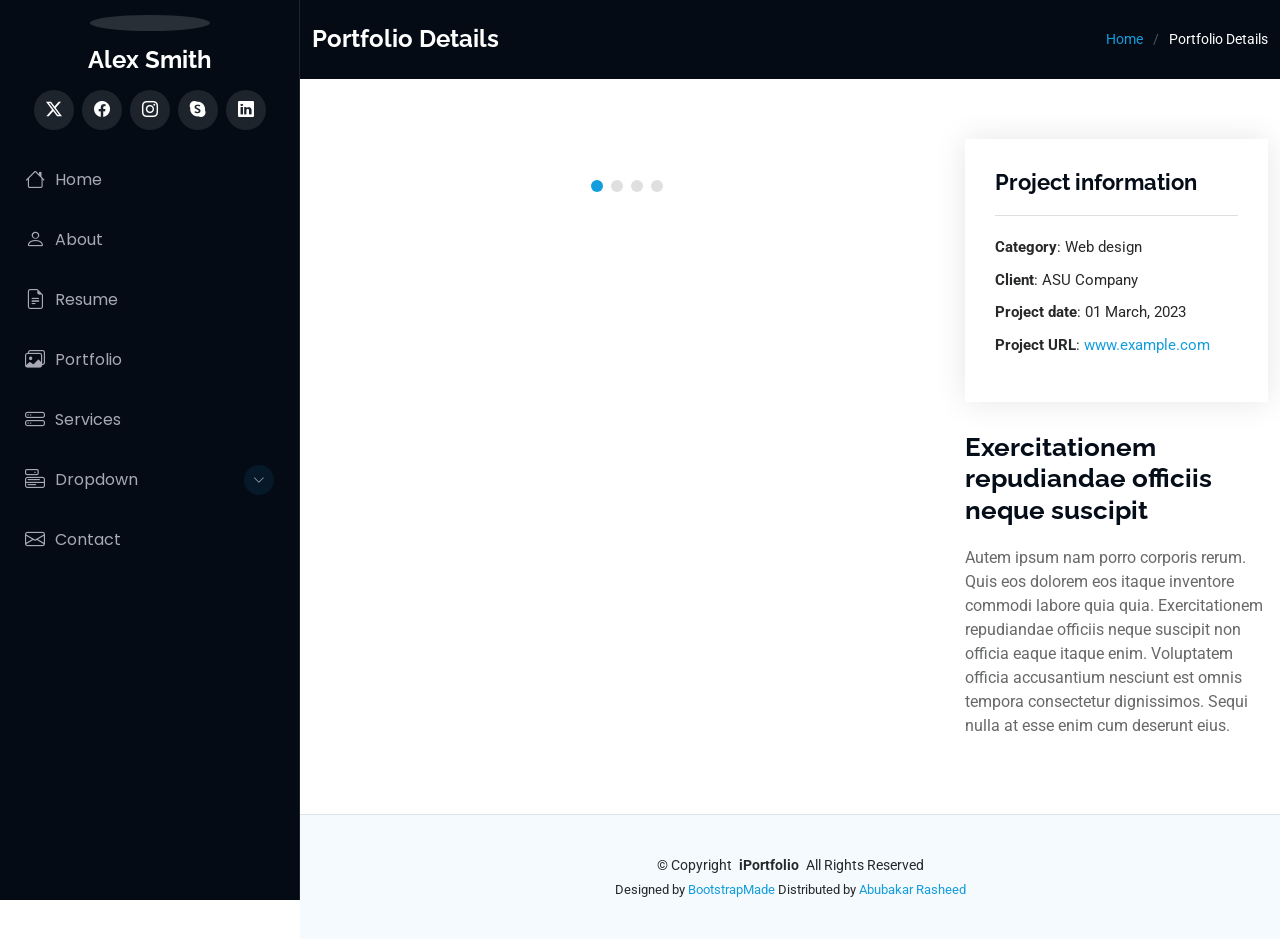
==== portfolio-details.html @ 511922d0 "coonit" ====
<!DOCTYPE html>
<html lang="en">

<head>
  <meta charset="utf-8">
  <meta content="width=device-width, initial-scale=1.0" name="viewport">
  <title>Portfolio Details - iPortfolio Bootstrap Template</title>
  <meta content="" name="description">
  <meta content="" name="keywords">

  <!-- Favicons -->
  <link href="assets/img/favicon.png" rel="icon">
  <link href="assets/img/apple-touch-icon.png" rel="apple-touch-icon">

  <!-- Fonts -->
  <link href="https://fonts.googleapis.com" rel="preconnect">
  <link href="https://fonts.gstatic.com" rel="preconnect" crossorigin>
  <link href="https://fonts.googleapis.com/css2?family=Roboto:ital,wght@0,100;0,300;0,400;0,500;0,700;0,900;1,100;1,300;1,400;1,500;1,700;1,900&family=Poppins:ital,wght@0,100;0,200;0,300;0,400;0,500;0,600;0,700;0,800;0,900;1,100;1,200;1,300;1,400;1,500;1,600;1,700;1,800;1,900&family=Raleway:ital,wght@0,100;0,200;0,300;0,400;0,500;0,600;0,700;0,800;0,900;1,100;1,200;1,300;1,400;1,500;1,600;1,700;1,800;1,900&display=swap" rel="stylesheet">

  <!-- Vendor CSS Files -->
  <link href="assets/vendor/bootstrap/css/bootstrap.min.css" rel="stylesheet">
  <link href="assets/vendor/bootstrap-icons/bootstrap-icons.css" rel="stylesheet">
  <link href="assets/vendor/aos/aos.css" rel="stylesheet">
  <link href="assets/vendor/glightbox/css/glightbox.min.css" rel="stylesheet">
  <link href="assets/vendor/swiper/swiper-bundle.min.css" rel="stylesheet">

  <!-- Main CSS File -->
  <link href="assets/css/main.css" rel="stylesheet">

  <!-- =======================================================
  * Template Name: iPortfolio
  * Template URL: https://bootstrapmade.com/iportfolio-bootstrap-portfolio-websites-template/
  * Updated: Jun 29 2024 with Bootstrap v5.3.3
  * Author: BootstrapMade.com
  * License: https://bootstrapmade.com/license/
  ======================================================== -->
</head>

<body class="portfolio-details-page">

  <header id="header" class="header dark-background d-flex flex-column">
    <i class="header-toggle d-xl-none bi bi-list"></i>

    <div class="profile-img">
      <img src="assets/img/my-profile-img.jpg" alt="" class="img-fluid rounded-circle">
    </div>

    <a href="index.html" class="logo d-flex align-items-center justify-content-center">
      <!-- Uncomment the line below if you also wish to use an image logo -->
      <!-- <img src="assets/img/logo.png" alt=""> -->
      <h1 class="sitename">Alex Smith</h1>
    </a>

    <div class="social-links text-center">
      <a href="#" class="twitter"><i class="bi bi-twitter-x"></i></a>
      <a href="#" class="facebook"><i class="bi bi-facebook"></i></a>
      <a href="#" class="instagram"><i class="bi bi-instagram"></i></a>
      <a href="#" class="google-plus"><i class="bi bi-skype"></i></a>
      <a href="#" class="linkedin"><i class="bi bi-linkedin"></i></a>
    </div>

    <nav id="navmenu" class="navmenu">
      <ul>
        <li><a href="#hero"><i class="bi bi-house navicon"></i>Home</a></li>
        <li><a href="#about"><i class="bi bi-person navicon"></i> About</a></li>
        <li><a href="#resume"><i class="bi bi-file-earmark-text navicon"></i> Resume</a></li>
        <li><a href="#portfolio"><i class="bi bi-images navicon"></i> Portfolio</a></li>
        <li><a href="#services"><i class="bi bi-hdd-stack navicon"></i> Services</a></li>
        <li class="dropdown"><a href="#"><i class="bi bi-menu-button navicon"></i> <span>Dropdown</span> <i class="bi bi-chevron-down toggle-dropdown"></i></a>
          <ul>
            <li><a href="#">Dropdown 1</a></li>
            <li class="dropdown"><a href="#"><span>Deep Dropdown</span> <i class="bi bi-chevron-down toggle-dropdown"></i></a>
              <ul>
                <li><a href="#">Deep Dropdown 1</a></li>
                <li><a href="#">Deep Dropdown 2</a></li>
                <li><a href="#">Deep Dropdown 3</a></li>
                <li><a href="#">Deep Dropdown 4</a></li>
                <li><a href="#">Deep Dropdown 5</a></li>
              </ul>
            </li>
            <li><a href="#">Dropdown 2</a></li>
            <li><a href="#">Dropdown 3</a></li>
            <li><a href="#">Dropdown 4</a></li>
          </ul>
        </li>
        <li><a href="#contact"><i class="bi bi-envelope navicon"></i> Contact</a></li>
      </ul>
    </nav>

  </header>

  <main class="main">

    <!-- Page Title -->
    <div class="page-title dark-background">
      <div class="container d-lg-flex justify-content-between align-items-center">
        <h1 class="mb-2 mb-lg-0">Portfolio Details</h1>
        <nav class="breadcrumbs">
          <ol>
            <li><a href="index.html">Home</a></li>
            <li class="current">Portfolio Details</li>
          </ol>
        </nav>
      </div>
    </div><!-- End Page Title -->

    <!-- Portfolio Details Section -->
    <section id="portfolio-details" class="portfolio-details section">

      <div class="container" data-aos="fade-up" data-aos-delay="100">

        <div class="row gy-4">

          <div class="col-lg-8">
            <div class="portfolio-details-slider swiper init-swiper">

              <script type="application/json" class="swiper-config">
                {
                  "loop": true,
                  "speed": 600,
                  "autoplay": {
                    "delay": 5000
                  },
                  "slidesPerView": "auto",
                  "pagination": {
                    "el": ".swiper-pagination",
                    "type": "bullets",
                    "clickable": true
                  }
                }
              </script>

              <div class="swiper-wrapper align-items-center">

                <div class="swiper-slide">
                  <img src="assets/img/portfolio/app-1.jpg" alt="">
                </div>

                <div class="swiper-slide">
                  <img src="assets/img/portfolio/product-1.jpg" alt="">
                </div>

                <div class="swiper-slide">
                  <img src="assets/img/portfolio/branding-1.jpg" alt="">
                </div>

                <div class="swiper-slide">
                  <img src="assets/img/portfolio/books-1.jpg" alt="">
                </div>

              </div>
              <div class="swiper-pagination"></div>
            </div>
          </div>

          <div class="col-lg-4">
            <div class="portfolio-info" data-aos="fade-up" data-aos-delay="200">
              <h3>Project information</h3>
              <ul>
                <li><strong>Category</strong>: Web design</li>
                <li><strong>Client</strong>: ASU Company</li>
                <li><strong>Project date</strong>: 01 March, 2023</li>
                <li><strong>Project URL</strong>: <a href="#">www.example.com</a></li>
              </ul>
            </div>
            <div class="portfolio-description" data-aos="fade-up" data-aos-delay="300">
              <h2>Exercitationem repudiandae officiis neque suscipit</h2>
              <p>
                Autem ipsum nam porro corporis rerum. Quis eos dolorem eos itaque inventore commodi labore quia quia. Exercitationem repudiandae officiis neque suscipit non officia eaque itaque enim. Voluptatem officia accusantium nesciunt est omnis tempora consectetur dignissimos. Sequi nulla at esse enim cum deserunt eius.
              </p>
            </div>
          </div>

        </div>

      </div>

    </section><!-- /Portfolio Details Section -->

  </main>

  <footer id="footer" class="footer position-relative light-background">

    <div class="container">
      <div class="copyright text-center ">
        <p>© <span>Copyright</span> <strong class="px-1 sitename">iPortfolio</strong> <span>All Rights Reserved</span></p>
      </div>
      <div class="credits">
        <!-- All the links in the footer should remain intact. -->
        <!-- You can delete the links only if you've purchased the pro version. -->
        <!-- Licensing information: https://bootstrapmade.com/license/ -->
        <!-- Purchase the pro version with working PHP/AJAX contact form: [buy-url] -->
        Designed by <a href="https://bootstrapmade.com/">BootstrapMade</a> Distributed by <a href="#">Abubakar Rasheed</a>
      </div>
    </div>

  </footer>

  <!-- Scroll Top -->
  <a href="#" id="scroll-top" class="scroll-top d-flex align-items-center justify-content-center"><i class="bi bi-arrow-up-short"></i></a>

  <!-- Preloader -->
  <div id="preloader"></div>

  <!-- Vendor JS Files -->
  <script src="assets/vendor/bootstrap/js/bootstrap.bundle.min.js"></script>
  <script src="assets/vendor/php-email-form/validate.js"></script>
  <script src="assets/vendor/aos/aos.js"></script>
  <script src="assets/vendor/typed.js/typed.umd.js"></script>
  <script src="assets/vendor/purecounter/purecounter_vanilla.js"></script>
  <script src="assets/vendor/waypoints/noframework.waypoints.js"></script>
  <script src="assets/vendor/glightbox/js/glightbox.min.js"></script>
  <script src="assets/vendor/imagesloaded/imagesloaded.pkgd.min.js"></script>
  <script src="assets/vendor/isotope-layout/isotope.pkgd.min.js"></script>
  <script src="assets/vendor/swiper/swiper-bundle.min.js"></script>

  <!-- Main JS File -->
  <script src="assets/js/main.js"></script>

</body>

</html>
---- assets/css/main.css ----
/**
* Template Name: iPortfolio
* Template URL: https://bootstrapmade.com/iportfolio-bootstrap-portfolio-websites-template/
* Updated: Jun 29 2024 with Bootstrap v5.3.3
* Author: BootstrapMade.com
* License: https://bootstrapmade.com/license/
*/

/*--------------------------------------------------------------
# Font & Color Variables
# Help: https://bootstrapmade.com/color-system/
--------------------------------------------------------------*/
/* Fonts */
:root {
  --default-font: "Roboto",  system-ui, -apple-system, "Segoe UI", Roboto, "Helvetica Neue", Arial, "Noto Sans", "Liberation Sans", sans-serif, "Apple Color Emoji", "Segoe UI Emoji", "Segoe UI Symbol", "Noto Color Emoji";
  --heading-font: "Raleway",  sans-serif;
  --nav-font: "Poppins",  sans-serif;
}

/* Global Colors - The following color variables are used throughout the website. Updating them here will change the color scheme of the entire website */
:root { 
  --background-color: #ffffff; /* Background color for the entire website, including individual sections */
  --default-color: #272829; /* Default color used for the majority of the text content across the entire website */
  --heading-color: #050d18; /* Color for headings, subheadings and title throughout the website */
  --accent-color: #149ddd; /* Accent color that represents your brand on the website. It's used for buttons, links, and other elements that need to stand out */
  --surface-color: #ffffff; /* The surface color is used as a background of boxed elements within sections, such as cards, icon boxes, or other elements that require a visual separation from the global background. */
  --contrast-color: #ffffff; /* Contrast color for text, ensuring readability against backgrounds of accent, heading, or default colors. */
}

/* Nav Menu Colors - The following color variables are used specifically for the navigation menu. They are separate from the global colors to allow for more customization options */
:root {
  --nav-color: #a8a9b4;  /* The default color of the main navmenu links */
  --nav-hover-color: #ffffff; /* Applied to main navmenu links when they are hovered over or active */
  --nav-mobile-background-color: #040b14; /* Used as the background color for mobile navigation menu */
  --nav-dropdown-background-color: #040b14; /* Used as the background color for dropdown items that appear when hovering over primary navigation items */
  --nav-dropdown-color: #a8a9b4; /* Used for navigation links of the dropdown items in the navigation menu. */
  --nav-dropdown-hover-color: #ffffff; /* Similar to --nav-hover-color, this color is applied to dropdown navigation links when they are hovered over. */
}

/* Color Presets - These classes override global colors when applied to any section or element, providing reuse of the sam color scheme. */

.light-background {
  --background-color: #f4fafd;
  --surface-color: #ffffff;
}

.dark-background {
  --background-color: #040b14;
  --default-color: #ffffff;
  --heading-color: #ffffff;
  --surface-color: #151f2b;
  --contrast-color: #ffffff;
}

/* Smooth scroll */
:root {
  scroll-behavior: smooth;
}

/*--------------------------------------------------------------
# General Styling & Shared Classes
--------------------------------------------------------------*/
body {
  color: var(--default-color);
  background-color: var(--background-color);
  font-family: var(--default-font);
}

a {
  color: var(--accent-color);
  text-decoration: none;
  transition: 0.3s;
}

a:hover {
  color: color-mix(in srgb, var(--accent-color), transparent 25%);
  text-decoration: none;
}

h1,
h2,
h3,
h4,
h5,
h6 {
  color: var(--heading-color);
  font-family: var(--heading-font);
}

/* PHP Email Form Messages
------------------------------*/
.php-email-form .error-message {
  display: none;
  background: #df1529;
  color: #ffffff;
  text-align: left;
  padding: 15px;
  margin-bottom: 24px;
  font-weight: 600;
}

.php-email-form .sent-message {
  display: none;
  color: #ffffff;
  background: #059652;
  text-align: center;
  padding: 15px;
  margin-bottom: 24px;
  font-weight: 600;
}

.php-email-form .loading {
  display: none;
  background: var(--surface-color);
  text-align: center;
  padding: 15px;
  margin-bottom: 24px;
}

.php-email-form .loading:before {
  content: "";
  display: inline-block;
  border-radius: 50%;
  width: 24px;
  height: 24px;
  margin: 0 10px -6px 0;
  border: 3px solid var(--accent-color);
  border-top-color: var(--surface-color);
  animation: php-email-form-loading 1s linear infinite;
}

@keyframes php-email-form-loading {
  0% {
    transform: rotate(0deg);
  }

  100% {
    transform: rotate(360deg);
  }
}

/*--------------------------------------------------------------
# Global Header
--------------------------------------------------------------*/
.header {
  color: var(--default-color);
  background-color: var(--background-color);
  position: fixed;
  top: 0;
  left: 0;
  bottom: 0;
  padding: 0 15px;
  width: 300px;
  transition: all ease-in-out 0.3s;
  overflow-y: auto;
  z-index: 997;
  border-right: 1px solid color-mix(in srgb, var(--default-color), transparent 90%);
}

.header .profile-img img {
  margin: 15px auto;
  display: block;
  width: 120px;
  border: 8px solid color-mix(in srgb, var(--default-color), transparent 85%);
}

.header .logo {
  line-height: 1;
  margin-bottom: 15px;
}

.header .logo img {
  max-height: 32px;
  margin-right: 8px;
}

.header .logo h1 {
  font-size: 24px;
  margin: 0;
  font-weight: 700;
  color: var(--heading-color);
}

.header .social-links {
  margin: 0 0 20px 0;
}

.header .social-links a {
  font-size: 16px;
  display: inline-flex;
  align-items: center;
  justify-content: center;
  background: color-mix(in srgb, var(--default-color), transparent 90%);
  color: var(--default-color);
  margin: 0 2px;
  border-radius: 50%;
  text-align: center;
  width: 40px;
  height: 40px;
  transition: 0.3s;
}

.header .social-links a:hover {
  color: var(--contrast-color);
  background: var(--accent-color);
}

@media (min-width: 1200px) {

  .header~main,
  .header~#footer {
    margin-left: 300px;
  }
}

@media (max-width: 1199px) {
  .header {
    left: -100%;
  }
}

.header.header-show {
  left: 0;
}

.header .header-toggle {
  color: var(--contrast-color);
  background-color: var(--accent-color);
  font-size: 22px;
  display: flex;
  align-items: center;
  justify-content: center;
  width: 40px;
  height: 40px;
  border-radius: 50%;
  cursor: pointer;
  position: fixed;
  top: 15px;
  right: 15px;
  z-index: 9999;
  transition: background-color 0.3s;
}

.header .header-toggle:hover {
  color: var(--contrast-color);
  background-color: color-mix(in srgb, var(--accent-color) 90%, white 15%);
}

/*--------------------------------------------------------------
# Navigation Menu
--------------------------------------------------------------*/
.mobile-nav-toggle {
  display: none;
}

.navmenu {
  padding: 0;
  z-index: 9997;
}

.navmenu ul {
  list-style: none;
  padding: 0 0 20px 0;
  margin: 0;
}

.navmenu a,
.navmenu a:focus {
  color: var(--nav-color);
  padding: 15px 10px;
  font-family: var(--nav-font);
  font-size: 16px;
  font-weight: 400;
  display: flex;
  align-items: center;
  white-space: nowrap;
  transition: 0.3s;
  width: 100%;
}

.navmenu a .navicon,
.navmenu a:focus .navicon {
  font-size: 20px;
  margin-right: 10px;
}

.navmenu a .toggle-dropdown,
.navmenu a:focus .toggle-dropdown {
  font-size: 12px;
  line-height: 0;
  margin-left: auto;
  width: 30px;
  height: 30px;
  display: flex;
  align-items: center;
  justify-content: center;
  border-radius: 50%;
  transition: 0.3s;
  flex-shrink: 0;
  background-color: color-mix(in srgb, var(--accent-color), transparent 90%);
}

.navmenu a .toggle-dropdown:hover,
.navmenu a:focus .toggle-dropdown:hover {
  background-color: var(--accent-color);
  color: var(--contrast-color);
}

.navmenu a:hover,
.navmenu .active,
.navmenu .active:focus {
  color: var(--nav-hover-color);
}

.navmenu a:hover .navicon,
.navmenu .active .navicon,
.navmenu .active:focus .navicon {
  color: var(--accent-color);
}

.navmenu .active .toggle-dropdown,
.navmenu .active:focus .toggle-dropdown {
  background-color: var(--accent-color);
  color: var(--contrast-color);
  transform: rotate(180deg);
}

.navmenu .dropdown {
  display: block;
}

.navmenu .dropdown a,
.navmenu .dropdown a:focus {
  color: --nav-dropdown-color;
}

.navmenu .dropdown a:hover,
.navmenu .dropdown .active,
.navmenu .dropdown .active:focus {
  color: var(--nav-dropdown-hover-color);
}

.navmenu .dropdown ul {
  position: static;
  display: none;
  z-index: 99;
  padding: 5px 10px;
  margin: 5px 10px;
  background-color: var(--nav-dropdown-background-color);
  border: 1px solid color-mix(in srgb, var(--default-color), transparent 90%);
  box-shadow: none;
  transition: all 0.5s ease-in-out;
}

.navmenu .dropdown ul ul {
  background-color: rgba(33, 37, 41, 0.1);
}

.navmenu .dropdown>.dropdown-active {
  display: block;
  background-color: rgba(33, 37, 41, 0.03);
}

/*--------------------------------------------------------------
# Global Footer
--------------------------------------------------------------*/
.footer {
  color: var(--default-color);
  background-color: var(--background-color);
  font-size: 14px;
  padding: 40px 0;
  position: relative;
  border-top: 1px solid color-mix(in srgb, var(--default-color), transparent 90%);
}

.footer .copyright p {
  margin-bottom: 0;
}

.footer .credits {
  margin-top: 4px;
  font-size: 13px;
  text-align: center;
}

/*--------------------------------------------------------------
# Preloader
--------------------------------------------------------------*/
#preloader {
  position: fixed;
  inset: 0;
  z-index: 999999;
  overflow: hidden;
  background: var(--background-color);
  transition: all 0.6s ease-out;
}

#preloader:before {
  content: "";
  position: fixed;
  top: calc(50% - 30px);
  left: calc(50% - 30px);
  border: 6px solid #ffffff;
  border-color: var(--accent-color) transparent var(--accent-color) transparent;
  border-radius: 50%;
  width: 60px;
  height: 60px;
  animation: animate-preloader 1.5s linear infinite;
}

@keyframes animate-preloader {
  0% {
    transform: rotate(0deg);
  }

  100% {
    transform: rotate(360deg);
  }
}

/*--------------------------------------------------------------
# Scroll Top Button
--------------------------------------------------------------*/
.scroll-top {
  position: fixed;
  visibility: hidden;
  opacity: 0;
  right: 15px;
  bottom: -15px;
  z-index: 99999;
  background-color: var(--accent-color);
  width: 44px;
  height: 44px;
  border-radius: 50px;
  transition: all 0.4s;
}

.scroll-top i {
  font-size: 24px;
  color: var(--contrast-color);
  line-height: 0;
}

.scroll-top:hover {
  background-color: color-mix(in srgb, var(--accent-color), transparent 20%);
  color: var(--contrast-color);
}

.scroll-top.active {
  visibility: visible;
  opacity: 1;
  bottom: 15px;
}

/*--------------------------------------------------------------
# Disable aos animation delay on mobile devices
--------------------------------------------------------------*/
@media screen and (max-width: 768px) {
  [data-aos-delay] {
    transition-delay: 0 !important;
  }
}

/*--------------------------------------------------------------
# Global Page Titles & Breadcrumbs
--------------------------------------------------------------*/
.page-title {
  color: var(--default-color);
  background-color: var(--background-color);
  padding: 25px 0;
  position: relative;
}

.page-title h1 {
  font-size: 24px;
  font-weight: 700;
}

.page-title .breadcrumbs ol {
  display: flex;
  flex-wrap: wrap;
  list-style: none;
  padding: 0;
  margin: 0;
  font-size: 14px;
  font-weight: 400;
}

.page-title .breadcrumbs ol li+li {
  padding-left: 10px;
}

.page-title .breadcrumbs ol li+li::before {
  content: "/";
  display: inline-block;
  padding-right: 10px;
  color: color-mix(in srgb, var(--default-color), transparent 70%);
}

/*--------------------------------------------------------------
# Global Sections
--------------------------------------------------------------*/
section,
.section {
  color: var(--default-color);
  background-color: var(--background-color);
  padding: 60px 0;
  overflow: clip;
}

/*--------------------------------------------------------------
# Global Section Titles
--------------------------------------------------------------*/
.section-title {
  padding-bottom: 60px;
  position: relative;
}

.section-title h2 {
  font-size: 32px;
  font-weight: 700;
  margin-bottom: 20px;
  padding-bottom: 20px;
  position: relative;
}

.section-title h2:after {
  content: "";
  position: absolute;
  display: block;
  width: 50px;
  height: 3px;
  background: var(--accent-color);
  left: 0;
  bottom: 0;
}

.section-title p {
  margin-bottom: 0;
}

/*--------------------------------------------------------------
# Hero Section
--------------------------------------------------------------*/
.hero {
  width: 100%;
  min-height: 100vh;
  position: relative;
  padding: 80px 0;
  display: flex;
  align-items: center;
  justify-content: center;
}

.hero img {
  position: absolute;
  inset: 0;
  display: block;
  width: 100%;
  height: auto;
  object-fit: cover;
  z-index: 1;
}

.hero:before {
  content: "";
  background: color-mix(in srgb, var(--background-color), transparent 70%);
  position: absolute;
  inset: 0;
  z-index: 2;
}

.hero .container {
  position: relative;
  z-index: 3;
}

.hero h2 {
  margin: 0;
  font-size: 64px;
  font-weight: 700;
}

.hero p {
  margin: 5px 0 0 0;
  font-size: 26px;
}

.hero p span {
  letter-spacing: 1px;
  border-bottom: 2px solid var(--accent-color);
}

.hero .social-links {
  margin-top: 25px;
}

.hero .social-links a {
  font-size: 24px;
  display: inline-block;
  color: color-mix(in srgb, var(--default-color), transparent 50%);
  line-height: 1;
  margin-right: 20px;
  transition: 0.3s;
}

.hero .social-links a:hover {
  color: var(--accent-color);
}

@media (max-width: 768px) {
  .hero h2 {
    font-size: 32px;
  }

  .hero p {
    font-size: 20px;
  }
}

/*--------------------------------------------------------------
# About Section
--------------------------------------------------------------*/
.about .content h2 {
  font-weight: 700;
  font-size: 24px;
}

.about .content ul {
  list-style: none;
  padding: 0;
}

.about .content ul li {
  margin-bottom: 20px;
  display: flex;
  align-items: center;
}

.about .content ul strong {
  margin-right: 10px;
}

.about .content ul i {
  font-size: 16px;
  margin-right: 5px;
  color: var(--accent-color);
  line-height: 0;
}

/*--------------------------------------------------------------
# Stats Section
--------------------------------------------------------------*/
.stats .stats-item {
  padding: 30px;
  width: 100%;
}

.stats .stats-item i {
  color: var(--accent-color);
  display: block;
  font-size: 44px;
  float: left;
  line-height: 0;
}

.stats .stats-item .purecounter {
  color: var(--heading-color);
  font-size: 48px;
  line-height: 40px;
  display: block;
  font-weight: 700;
  margin-left: 60px;
}

.stats .stats-item p {
  color: color-mix(in srgb, var(--default-color), transparent 40%);
  padding: 15px 0 0 0;
  margin: 0 0 0 60px;
  font-family: var(--heading-font);
  font-size: 14px;
}

/*--------------------------------------------------------------
# Skills Section
--------------------------------------------------------------*/
.skills .progress {
  height: 60px;
  display: block;
  background: none;
  border-radius: 0;
}

.skills .progress .skill {
  color: var(--heading-color);
  padding: 0;
  margin: 0 0 6px 0;
  text-transform: uppercase;
  display: block;
  font-weight: 600;
  font-family: var(--heading-font);
}

.skills .progress .skill .val {
  float: right;
  font-style: normal;
}

.skills .progress-bar-wrap {
  background: color-mix(in srgb, var(--default-color), transparent 90%);
  height: 10px;
}

.skills .progress-bar {
  width: 1px;
  height: 10px;
  transition: 0.9s;
  background-color: var(--accent-color);
}

/*--------------------------------------------------------------
# Resume Section
--------------------------------------------------------------*/
.resume .resume-title {
  color: var(--heading-color);
  font-size: 26px;
  font-weight: 700;
  margin-top: 20px;
  margin-bottom: 20px;
}

.resume .resume-item {
  padding: 0 0 20px 20px;
  margin-top: -2px;
  border-left: 2px solid var(--accent-color);
  position: relative;
}

.resume .resume-item h4 {
  line-height: 18px;
  font-size: 18px;
  font-weight: 600;
  text-transform: uppercase;
  color: color-mix(in srgb, var(--default-color), transparent 20%);
  margin-bottom: 10px;
}

.resume .resume-item h5 {
  font-size: 16px;
  padding: 5px 15px;
  display: inline-block;
  font-weight: 600;
  margin-bottom: 10px;
}

.resume .resume-item ul {
  padding-left: 20px;
}

.resume .resume-item ul li {
  padding-bottom: 10px;
}

.resume .resume-item:last-child {
  padding-bottom: 0;
}

.resume .resume-item::before {
  content: "";
  position: absolute;
  width: 16px;
  height: 16px;
  border-radius: 50px;
  left: -9px;
  top: 0;
  background: var(--background-color);
  border: 2px solid var(--accent-color);
}

/*--------------------------------------------------------------
# Portfolio Section
--------------------------------------------------------------*/
.portfolio .portfolio-filters {
  padding: 0;
  margin: 0 auto 20px auto;
  list-style: none;
  text-align: center;
}

.portfolio .portfolio-filters li {
  cursor: pointer;
  display: inline-block;
  padding: 0;
  font-size: 14px;
  font-weight: 400;
  margin: 0 10px;
  line-height: 1;
  text-transform: uppercase;
  margin-bottom: 10px;
  transition: all 0.3s ease-in-out;
}

.portfolio .portfolio-filters li:hover,
.portfolio .portfolio-filters li.filter-active {
  color: var(--accent-color);
}

.portfolio .portfolio-filters li:first-child {
  margin-left: 0;
}

.portfolio .portfolio-filters li:last-child {
  margin-right: 0;
}

@media (max-width: 575px) {
  .portfolio .portfolio-filters li {
    font-size: 14px;
    margin: 0 5px;
  }
}

.portfolio .portfolio-content {
  position: relative;
  overflow: hidden;
}

.portfolio .portfolio-content img {
  transition: 0.3s;
}

.portfolio .portfolio-content .portfolio-info {
  opacity: 0;
  position: absolute;
  inset: 0;
  z-index: 3;
  transition: all ease-in-out 0.3s;
  background: rgba(0, 0, 0, 0.6);
  padding: 15px;
}

.portfolio .portfolio-content .portfolio-info h4 {
  font-size: 14px;
  padding: 5px 10px;
  font-weight: 400;
  color: #ffffff;
  display: inline-block;
  background-color: var(--accent-color);
}

.portfolio .portfolio-content .portfolio-info p {
  position: absolute;
  bottom: 10px;
  text-align: center;
  display: inline-block;
  left: 0;
  right: 0;
  font-size: 16px;
  font-weight: 600;
  color: rgba(255, 255, 255, 0.8);
}

.portfolio .portfolio-content .portfolio-info .preview-link,
.portfolio .portfolio-content .portfolio-info .details-link {
  position: absolute;
  left: calc(50% - 40px);
  font-size: 26px;
  top: calc(50% - 14px);
  color: #fff;
  transition: 0.3s;
  line-height: 1.2;
}

.portfolio .portfolio-content .portfolio-info .preview-link:hover,
.portfolio .portfolio-content .portfolio-info .details-link:hover {
  color: var(--accent-color);
}

.portfolio .portfolio-content .portfolio-info .details-link {
  left: 50%;
  font-size: 34px;
  line-height: 0;
}

.portfolio .portfolio-content:hover .portfolio-info {
  opacity: 1;
}

.portfolio .portfolio-content:hover img {
  transform: scale(1.1);
}

/*--------------------------------------------------------------
# Services Section
--------------------------------------------------------------*/
.services .service-item {
  position: relative;
}

.services .service-item .icon {
  background: var(--accent-color);
  display: flex;
  align-items: center;
  justify-content: center;
  width: 54px;
  height: 54px;
  border-radius: 50%;
  transition: 0.5s;
  border: 1px solid var(--accent-color);
  margin-right: 20px;
}

.services .service-item .icon i {
  color: var(--contrast-color);
  font-size: 24px;
  line-height: 0;
}

.services .service-item:hover .icon {
  background: var(--surface-color);
}

.services .service-item:hover .icon i {
  color: var(--accent-color);
}

.services .service-item .title {
  font-weight: 700;
  margin-bottom: 15px;
  font-size: 18px;
}

.services .service-item .title a {
  color: var(--heading-color);
}

.services .service-item .title a:hover {
  color: var(--accent-color);
}

.services .service-item .description {
  line-height: 24px;
  font-size: 14px;
}

/*--------------------------------------------------------------
# Testimonials Section
--------------------------------------------------------------*/
.testimonials .testimonials-carousel,
.testimonials .testimonials-slider {
  overflow: hidden;
}

.testimonials .testimonial-item {
  box-sizing: content-box;
  text-align: center;
  min-height: 320px;
}

.testimonials .testimonial-item .testimonial-img {
  width: 90px;
  border-radius: 50%;
  margin: 0 auto;
}

.testimonials .testimonial-item h3 {
  font-size: 18px;
  font-weight: bold;
  margin: 10px 0 5px 0;
}

.testimonials .testimonial-item h4 {
  font-size: 14px;
  color: color-mix(in srgb, var(--default-color), transparent 20%);
  margin: 0;
}

.testimonials .testimonial-item .quote-icon-left,
.testimonials .testimonial-item .quote-icon-right {
  color: color-mix(in srgb, var(--accent-color), transparent 40%);
  font-size: 26px;
  line-height: 0;
}

.testimonials .testimonial-item .quote-icon-left {
  display: inline-block;
  left: -5px;
  position: relative;
}

.testimonials .testimonial-item .quote-icon-right {
  display: inline-block;
  right: -5px;
  position: relative;
  top: 10px;
  transform: scale(-1, -1);
}

.testimonials .testimonial-item p {
  font-style: italic;
  margin: 0 15px 15px 15px;
  padding: 20px;
  background-color: var(--surface-color);
  position: relative;
  margin-bottom: 35px;
  border-radius: 6px;
  box-shadow: 0px 2px 15px rgba(0, 0, 0, 0.1);
}

.testimonials .testimonial-item p::after {
  content: "";
  width: 0;
  height: 0;
  border-top: 20px solid var(--surface-color);
  border-right: 20px solid transparent;
  border-left: 20px solid transparent;
  position: absolute;
  bottom: -20px;
  left: calc(50% - 20px);
}

.testimonials .swiper-wrapper {
  height: auto;
}

.testimonials .swiper-pagination {
  margin-top: 40px;
  position: relative;
}

.testimonials .swiper-pagination .swiper-pagination-bullet {
  width: 12px;
  height: 12px;
  background-color: var(--background-color);
  opacity: 1;
  border: 1px solid var(--accent-color);
}

.testimonials .swiper-pagination .swiper-pagination-bullet-active {
  background-color: var(--accent-color);
}

/*--------------------------------------------------------------
# Contact Section
--------------------------------------------------------------*/
.contact .info-wrap {
  background-color: var(--surface-color);
  box-shadow: 0px 0px 20px rgba(0, 0, 0, 0.1);
  padding: 30px;
}

@media (max-width: 575px) {
  .contact .info-wrap {
    padding: 20px;
  }
}

.contact .info-item {
  margin-bottom: 40px;
}

.contact .info-item i {
  font-size: 20px;
  color: var(--accent-color);
  background: color-mix(in srgb, var(--accent-color), transparent 92%);
  width: 44px;
  height: 44px;
  display: flex;
  justify-content: center;
  align-items: center;
  border-radius: 50px;
  transition: all 0.3s ease-in-out;
  margin-right: 15px;
}

.contact .info-item h3 {
  padding: 0;
  font-size: 18px;
  font-weight: 700;
  margin-bottom: 5px;
}

.contact .info-item p {
  padding: 0;
  margin-bottom: 0;
  font-size: 14px;
}

.contact .info-item:hover i {
  background: var(--accent-color);
  color: var(--contrast-color);
}

.contact .php-email-form {
  background-color: var(--surface-color);
  height: 100%;
  padding: 30px;
  box-shadow: 0px 0px 20px rgba(0, 0, 0, 0.1);
}

@media (max-width: 575px) {
  .contact .php-email-form {
    padding: 20px;
  }
}

.contact .php-email-form input[type=text],
.contact .php-email-form input[type=email],
.contact .php-email-form textarea {
  font-size: 14px;
  padding: 10px 15px;
  box-shadow: none;
  border-radius: 0;
  color: var(--default-color);
  background-color: var(--surface-color);
  border-color: color-mix(in srgb, var(--default-color), transparent 80%);
}

.contact .php-email-form input[type=text]:focus,
.contact .php-email-form input[type=email]:focus,
.contact .php-email-form textarea:focus {
  border-color: var(--accent-color);
}

.contact .php-email-form input[type=text]::placeholder,
.contact .php-email-form input[type=email]::placeholder,
.contact .php-email-form textarea::placeholder {
  color: color-mix(in srgb, var(--default-color), transparent 70%);
}

.contact .php-email-form button[type=submit] {
  color: var(--contrast-color);
  background: var(--accent-color);
  border: 0;
  padding: 10px 30px;
  transition: 0.4s;
  border-radius: 50px;
}

.contact .php-email-form button[type=submit]:hover {
  background: color-mix(in srgb, var(--accent-color), transparent 25%);
}

/*--------------------------------------------------------------
# Portfolio Details Section
--------------------------------------------------------------*/
.portfolio-details .portfolio-details-slider img {
  width: 100%;
}

.portfolio-details .portfolio-details-slider .swiper-pagination {
  margin-top: 20px;
  position: relative;
}

.portfolio-details .portfolio-details-slider .swiper-pagination .swiper-pagination-bullet {
  width: 12px;
  height: 12px;
  background-color: color-mix(in srgb, var(--default-color), transparent 85%);
  opacity: 1;
}

.portfolio-details .portfolio-details-slider .swiper-pagination .swiper-pagination-bullet-active {
  background-color: var(--accent-color);
}

.portfolio-details .portfolio-info {
  padding: 30px;
  box-shadow: 0px 0 30px rgba(0, 0, 0, 0.1);
}

.portfolio-details .portfolio-info h3 {
  font-size: 22px;
  font-weight: 700;
  margin-bottom: 20px;
  padding-bottom: 20px;
  border-bottom: 1px solid color-mix(in srgb, var(--default-color), transparent 85%);
}

.portfolio-details .portfolio-info ul {
  list-style: none;
  padding: 0;
  font-size: 15px;
}

.portfolio-details .portfolio-info ul li+li {
  margin-top: 10px;
}

.portfolio-details .portfolio-description {
  padding-top: 30px;
}

.portfolio-details .portfolio-description h2 {
  font-size: 26px;
  font-weight: 700;
  margin-bottom: 20px;
}

.portfolio-details .portfolio-description p {
  padding: 0;
  color: color-mix(in srgb, var(--default-color), transparent 30%);
}

/*--------------------------------------------------------------
# Service Details Section
--------------------------------------------------------------*/
.service-details .services-list {
  padding: 10px 30px;
  border: 1px solid color-mix(in srgb, var(--default-color), transparent 90%);
  margin-bottom: 20px;
}

.service-details .services-list a {
  display: block;
  line-height: 1;
  padding: 8px 0 8px 15px;
  border-left: 3px solid color-mix(in srgb, var(--default-color), transparent 70%);
  margin: 20px 0;
  color: color-mix(in srgb, var(--default-color), transparent 20%);
  transition: 0.3s;
}

.service-details .services-list a.active {
  color: var(--heading-color);
  font-weight: 700;
  border-color: var(--accent-color);
}

.service-details .services-list a:hover {
  border-color: var(--accent-color);
}

.service-details .services-img {
  margin-bottom: 20px;
}

.service-details h3 {
  font-size: 26px;
  font-weight: 700;
}

.service-details h4 {
  font-size: 20px;
  font-weight: 700;
}

.service-details p {
  font-size: 15px;
}

.service-details ul {
  list-style: none;
  padding: 0;
  font-size: 15px;
}

.service-details ul li {
  padding: 5px 0;
  display: flex;
  align-items: center;
}

.service-details ul i {
  font-size: 20px;
  margin-right: 8px;
  color: var(--accent-color);
}

/*--------------------------------------------------------------
# Starter Section Section
--------------------------------------------------------------*/
.starter-section {
  /* Add your styles here */
}
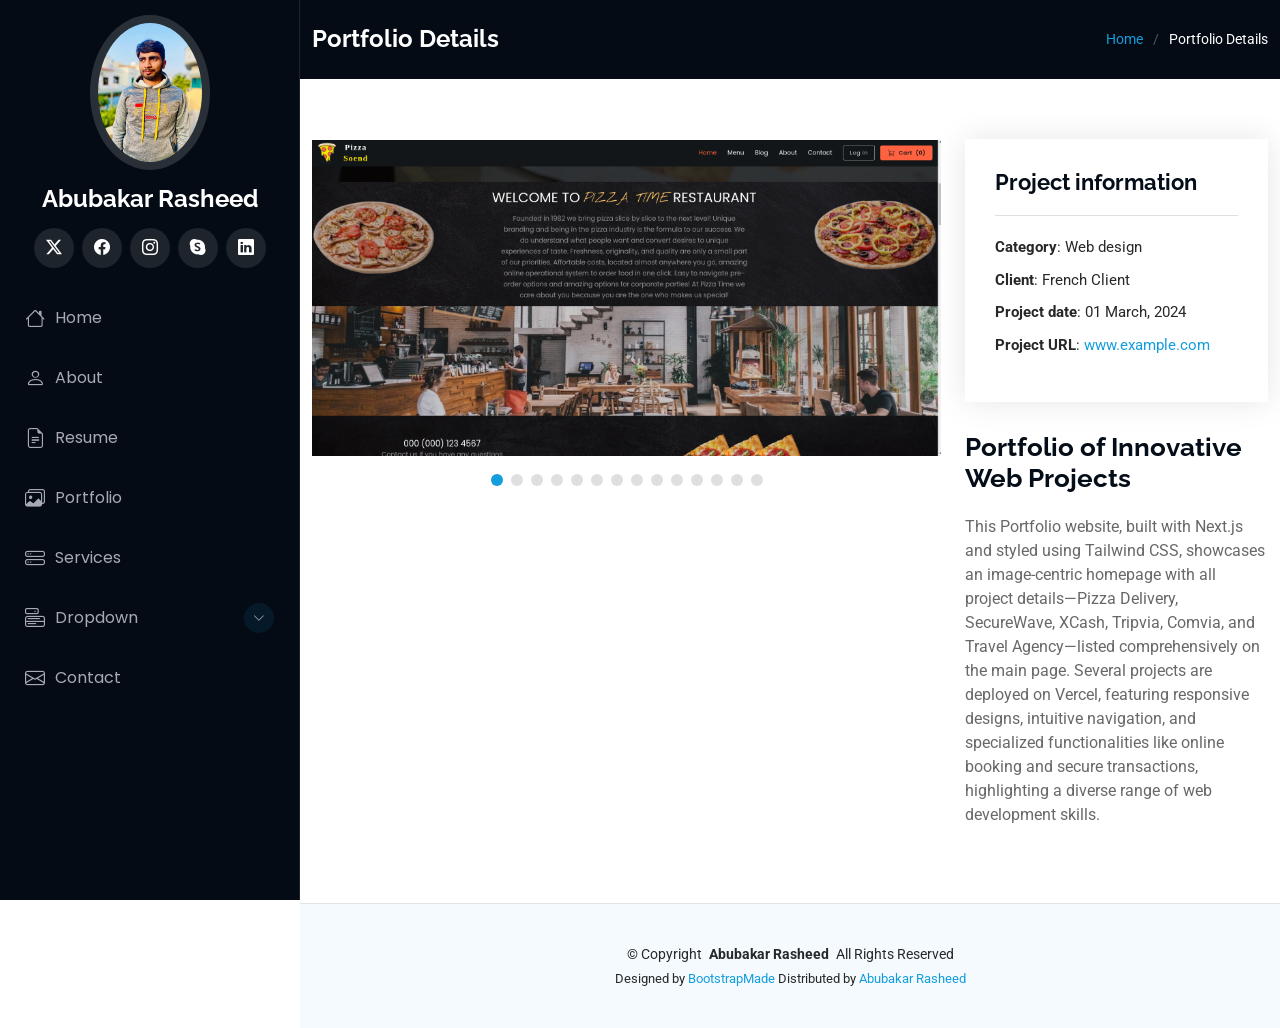
==== commit b80ff285: "update" ====
--- a/portfolio-details.html
+++ b/portfolio-details.html
@@ -4,7 +4,7 @@
 <head>
   <meta charset="utf-8">
   <meta content="width=device-width, initial-scale=1.0" name="viewport">
-  <title>Portfolio Details - iPortfolio Bootstrap Template</title>
+  <title>Abubakar Rasheed</title>
   <meta content="" name="description">
   <meta content="" name="keywords">
 
@@ -48,7 +48,7 @@
     <a href="index.html" class="logo d-flex align-items-center justify-content-center">
       <!-- Uncomment the line below if you also wish to use an image logo -->
       <!-- <img src="assets/img/logo.png" alt=""> -->
-      <h1 class="sitename">Alex Smith</h1>
+      <h1 class="sitename">Abubakar Rasheed</h1>
     </a>
 
     <div class="social-links text-center">
@@ -133,19 +133,48 @@
               <div class="swiper-wrapper align-items-center">
 
                 <div class="swiper-slide">
-                  <img src="assets/img/portfolio/app-1.jpg" alt="">
-                </div>
-
-                <div class="swiper-slide">
-                  <img src="assets/img/portfolio/product-1.jpg" alt="">
-                </div>
-
-                <div class="swiper-slide">
-                  <img src="assets/img/portfolio/branding-1.jpg" alt="">
-                </div>
-
-                <div class="swiper-slide">
-                  <img src="assets/img/portfolio/books-1.jpg" alt="">
+                  <img src="assets/img/portfolio/pizza1.png" alt="">
+                </div>
+                <div class="swiper-slide">
+                  <img src="assets/img/portfolio/ashion4.png" alt="">
+                </div>
+                <div class="swiper-slide">
+                  <img src="assets/img/portfolio/zcash7.png" alt="">
+                </div>
+                <div class="swiper-slide">
+                  <img src="assets/img/portfolio//tripvia4.png" alt="">
+                </div>
+                <div class="swiper-slide">
+                  <img src="assets/img/portfolio/securewave3.png" alt="">
+                </div> <div class="swiper-slide">
+                  <img src="assets/img/portfolio/comvi 2.png" alt="">
+                </div>
+                <div class="swiper-slide">
+                  <img src="assets/img/portfolio/pizza1.png" alt="">
+                </div>
+                <div class="swiper-slide">
+                  <img src="assets/img/portfolio/pizza5.png" alt="">
+                </div>
+                <div class="swiper-slide">
+                  <img src="assets/img/portfolio/dashboard1.png" alt="">
+                </div>
+                <div class="swiper-slide">
+                  <img src="assets/img/portfolio/dashboard2.png" alt="">
+                </div> <div class="swiper-slide">
+                  <img src="assets/img/portfolio/zcash3.png" alt="">
+                </div>
+
+
+                <div class="swiper-slide">
+                  <img src="assets/img/portfolio/ashion1.png" alt="">
+                </div>
+
+                <div class="swiper-slide">
+                  <img src="assets/img/portfolio/dashboard1.png" alt="">
+                </div>
+
+                <div class="swiper-slide">
+                  <img src="assets/img/portfolio/fancy1.png" alt="">
                 </div>
 
               </div>
@@ -158,16 +187,16 @@
               <h3>Project information</h3>
               <ul>
                 <li><strong>Category</strong>: Web design</li>
-                <li><strong>Client</strong>: ASU Company</li>
-                <li><strong>Project date</strong>: 01 March, 2023</li>
+                <li><strong>Client</strong>: French Client</li>
+                <li><strong>Project date</strong>: 01 March, 2024</li>
                 <li><strong>Project URL</strong>: <a href="#">www.example.com</a></li>
               </ul>
             </div>
             <div class="portfolio-description" data-aos="fade-up" data-aos-delay="300">
-              <h2>Exercitationem repudiandae officiis neque suscipit</h2>
+              <h2> Portfolio of Innovative Web Projects</h2>
               <p>
-                Autem ipsum nam porro corporis rerum. Quis eos dolorem eos itaque inventore commodi labore quia quia. Exercitationem repudiandae officiis neque suscipit non officia eaque itaque enim. Voluptatem officia accusantium nesciunt est omnis tempora consectetur dignissimos. Sequi nulla at esse enim cum deserunt eius.
-              </p>
+
+                This Portfolio website, built with Next.js and styled using Tailwind CSS, showcases an image-centric homepage with all project details—Pizza Delivery, SecureWave, XCash, Tripvia, Comvia, and Travel Agency—listed comprehensively on the main page. Several projects are deployed on Vercel, featuring responsive designs, intuitive navigation, and specialized functionalities like online booking and secure transactions, highlighting a diverse range of web development skills.             </p>
             </div>
           </div>
 
@@ -183,14 +212,14 @@
 
     <div class="container">
       <div class="copyright text-center ">
-        <p>© <span>Copyright</span> <strong class="px-1 sitename">iPortfolio</strong> <span>All Rights Reserved</span></p>
+        <p>© <span>Copyright</span> <strong class="px-1 sitename">Abubakar Rasheed</strong> <span>All Rights Reserved</span></p>
       </div>
       <div class="credits">
         <!-- All the links in the footer should remain intact. -->
         <!-- You can delete the links only if you've purchased the pro version. -->
         <!-- Licensing information: https://bootstrapmade.com/license/ -->
         <!-- Purchase the pro version with working PHP/AJAX contact form: [buy-url] -->
-        Designed by <a href="https://bootstrapmade.com/">BootstrapMade</a> Distributed by <a href="#">Abubakar Rasheed</a>
+        Designed by <a href="#">BootstrapMade</a> Distributed by <a href="#">Abubakar Rasheed</a>
       </div>
     </div>
 
